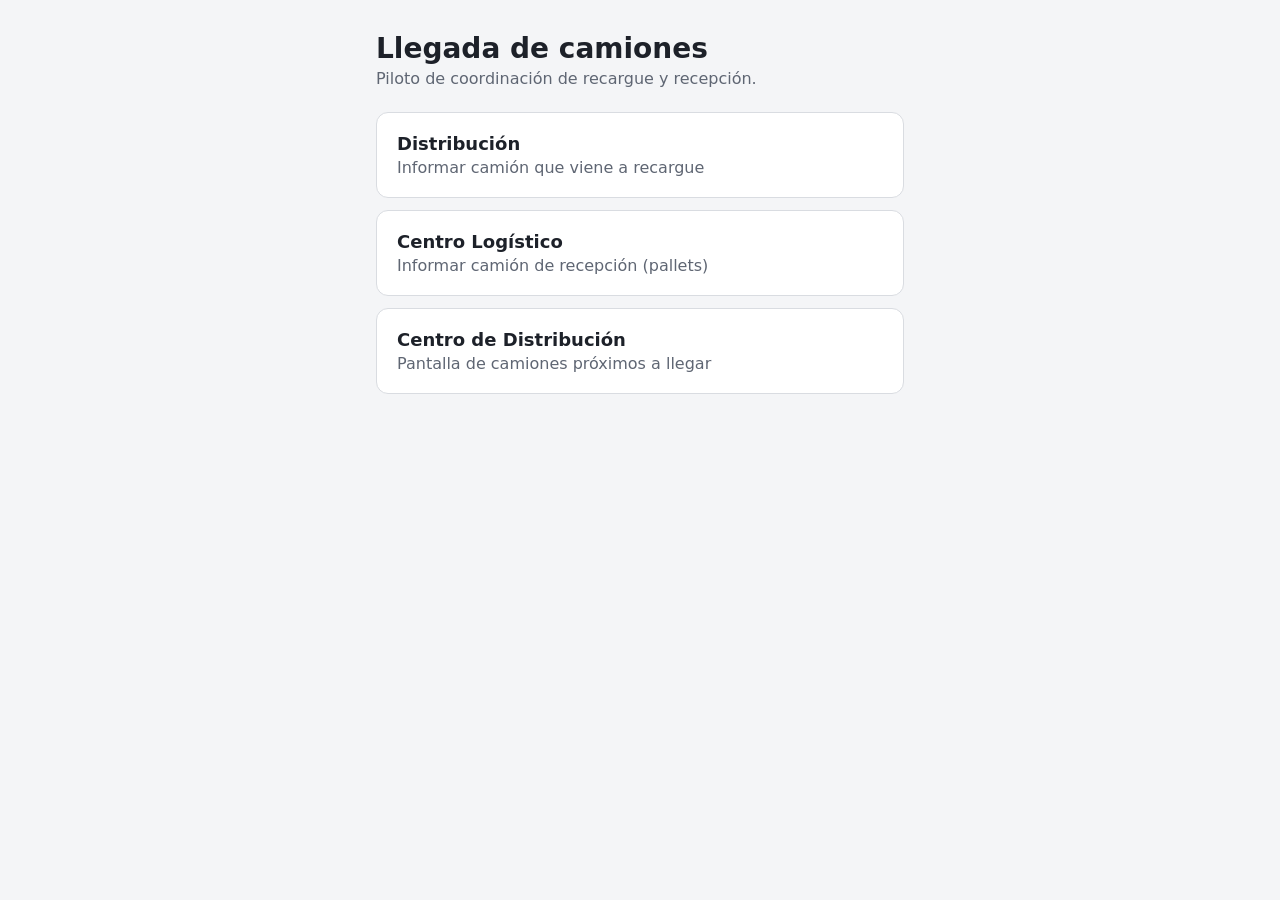
==== index.html @ 8b685a19 "commit inicial" ====
<!doctype html>
<html lang="es">
<head>
  <meta charset="utf-8" />
  <meta name="viewport" content="width=device-width, initial-scale=1" />
  <title>Llegada de camiones — Piloto</title>
  <link rel="stylesheet" href="css/styles.css" />
</head>
<body class="pagina-form">
  <main class="contenedor">
    <h1>Llegada de camiones</h1>
    <p class="sub">Piloto de coordinación de recargue y recepción.</p>
    <nav class="menu">
      <a href="distribucion.html"><strong>Distribución</strong><span>Informar camión que viene a recargue</span></a>
      <a href="cl.html"><strong>Centro Logístico</strong><span>Informar camión de recepción (pallets)</span></a>
      <a href="cd.html"><strong>Centro de Distribución</strong><span>Pantalla de camiones próximos a llegar</span></a>
    </nav>
  </main>
</body>
</html>
---- css/styles.css ----
:root {
  --fondo: #f4f5f7;
  --texto: #1d2129;
  --suave: #5f6673;
  --borde: #d9dce1;
  --primario: #1f5fbf;
  --ok: #1d7a46;
  --error: #b3261e;
  --pronto: #c77700;
  font-family: system-ui, -apple-system, "Segoe UI", Roboto, sans-serif;
}
* { box-sizing: border-box; }
body { margin: 0; color: var(--texto); background: var(--fondo); }

.aviso-demo {
  background: #fff3cd; color: #6b4e00; padding: 8px 16px; font-size: 14px; text-align: center;
  border-bottom: 1px solid #f0d78c;
}

/* ---------- Páginas de formulario ---------- */
.contenedor { max-width: 560px; margin: 0 auto; padding: 24px 16px 48px; }
h1 { margin: 8px 0 4px; font-size: 28px; }
h2 { font-size: 18px; margin: 32px 0 12px; }
.sub { color: var(--suave); margin: 0 0 24px; }
.volver { color: var(--suave); text-decoration: none; font-size: 14px; }

.menu { display: grid; gap: 12px; }
.menu a {
  display: block; padding: 20px; background: #fff; border: 1px solid var(--borde); border-radius: 12px;
  text-decoration: none; color: inherit;
}
.menu a:hover { border-color: var(--primario); }
.menu strong { display: block; font-size: 18px; margin-bottom: 4px; }
.menu span { color: var(--suave); }

.tarjeta-form { background: #fff; border: 1px solid var(--borde); border-radius: 12px; padding: 20px; display: grid; gap: 16px; }
label { display: grid; gap: 6px; font-weight: 600; font-size: 15px; }
input {
  font: inherit; font-weight: 400; font-size: 18px; padding: 12px; border: 1px solid var(--borde); border-radius: 8px;
}
input:focus { outline: 2px solid var(--primario); outline-offset: 1px; border-color: transparent; }
.nota { margin: 6px 0 0; color: var(--suave); font-size: 14px; }

button { font: inherit; cursor: pointer; border-radius: 10px; border: none; }
button:disabled { opacity: .5; cursor: progress; }
.boton-principal { background: var(--primario); color: #fff; font-size: 18px; font-weight: 600; padding: 14px; }

.mensaje { margin: 0; min-height: 1.4em; font-weight: 500; }
.mensaje.ok { color: var(--ok); }
.mensaje.error { color: var(--error); }
.mensaje.info { color: var(--suave); }

.lista { list-style: none; padding: 0; margin: 0; display: grid; gap: 8px; }
.lista li { background: #fff; border: 1px solid var(--borde); border-radius: 8px; padding: 10px 12px; display: flex; flex-wrap: wrap; gap: 4px; }
.lista .derecha { margin-left: auto; color: var(--suave); font-variant-numeric: tabular-nums; }
.vacio { color: var(--suave); }

/* ---------- Centro Logístico ---------- */
.botones { display: grid; grid-template-columns: repeat(auto-fit, minmax(180px, 1fr)); gap: 16px; margin-bottom: 24px; }
.boton-grande {
  background: var(--primario); color: #fff; font-size: 30px; font-weight: 700; padding: 48px 16px; border-radius: 16px;
}
.boton-grande:active { transform: scale(.98); }
.otro { display: flex; gap: 8px; margin-bottom: 16px; }
.otro input { flex: 1; }
.otro button { background: #fff; border: 1px solid var(--borde); padding: 0 20px; font-weight: 600; }

/* ---------- Pantalla CD ---------- */
.pantalla { background: #0f1419; color: #e8eaed; min-height: 100vh; }
.cabecera { display: flex; align-items: baseline; justify-content: space-between; padding: 20px 32px 0; }
.cabecera h1 { font-size: 36px; }
.reloj { font-size: 36px; font-variant-numeric: tabular-nums; color: #9aa0a6; }
.columnas { display: grid; grid-template-columns: 1fr 1fr; gap: 32px; padding: 16px 32px 32px; }
.columnas h2 { font-size: 26px; margin: 8px 0 16px; display: flex; align-items: center; gap: 12px; }
.contador { font-size: 18px; background: #2a3038; padding: 4px 12px; border-radius: 999px; color: #c4c7cc; }
.col { display: grid; gap: 12px; }
.tarjeta {
  display: flex; justify-content: space-between; align-items: center; gap: 16px;
  background: #1b2128; border-left: 8px solid #3c4450; border-radius: 10px; padding: 16px 20px;
}
.tarjeta .titulo { font-size: 30px; font-weight: 700; }
.tarjeta .detalle { font-size: 17px; color: #9aa0a6; margin-top: 2px; }
.tarjeta .tiempo { text-align: right; flex-shrink: 0; }
.tarjeta .faltan { font-size: 30px; font-weight: 700; font-variant-numeric: tabular-nums; }
.tarjeta.pronto { border-left-color: var(--pronto); }
.tarjeta.pronto .faltan { color: #ffb74d; }
.tarjeta.llegando { border-left-color: #2e9d5b; background: #17291f; }
.tarjeta.llegando .faltan { color: #6fdc98; }
.pantalla .vacio { color: #6b727c; font-size: 20px; }

@media (max-width: 800px) {
  .columnas { grid-template-columns: 1fr; padding: 16px; }
  .cabecera { padding: 16px 16px 0; }
}
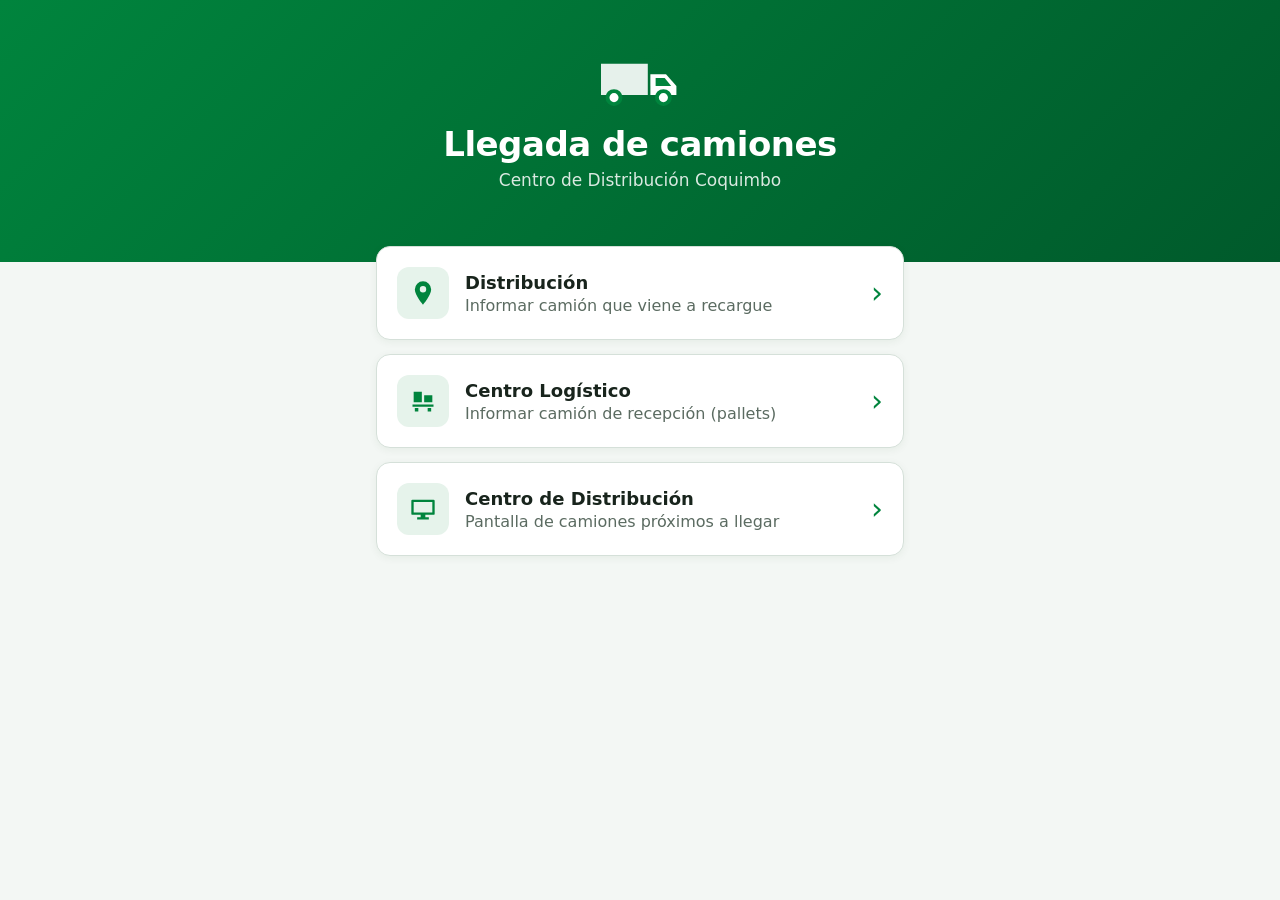
==== commit a9a1c995: "Colores verde/blanco, prefijo E- en camiones, modificar y eliminar avisos - Inicio rediseñado; se qu" ====
--- a/index.html
+++ b/index.html
@@ -3,17 +3,45 @@
 <head>
   <meta charset="utf-8" />
   <meta name="viewport" content="width=device-width, initial-scale=1" />
-  <title>Llegada de camiones — Piloto</title>
+  <title>Llegada de camiones — CD Coquimbo</title>
   <link rel="stylesheet" href="css/styles.css" />
 </head>
-<body class="pagina-form">
+<body class="inicio">
+  <header class="hero">
+    <svg class="hero-icono" viewBox="0 0 64 40" aria-hidden="true">
+      <path d="M2 6h36v24H2z" fill="currentColor" opacity=".9"/>
+      <path d="M40 14h12l8 9v7H40z" fill="currentColor"/>
+      <path d="M44 17h7l5 6H44z" fill="#00843d"/>
+      <circle cx="12" cy="32" r="5" fill="currentColor" stroke="#00843d" stroke-width="3"/>
+      <circle cx="50" cy="32" r="5" fill="currentColor" stroke="#00843d" stroke-width="3"/>
+    </svg>
+    <h1>Llegada de camiones</h1>
+    <p>Centro de Distribución Coquimbo</p>
+  </header>
+
   <main class="contenedor">
-    <h1>Llegada de camiones</h1>
-    <p class="sub">Piloto de coordinación de recargue y recepción.</p>
     <nav class="menu">
-      <a href="distribucion.html"><strong>Distribución</strong><span>Informar camión que viene a recargue</span></a>
-      <a href="cl.html"><strong>Centro Logístico</strong><span>Informar camión de recepción (pallets)</span></a>
-      <a href="cd.html"><strong>Centro de Distribución</strong><span>Pantalla de camiones próximos a llegar</span></a>
+      <a href="distribucion.html">
+        <span class="menu-icono" aria-hidden="true">
+          <svg viewBox="0 0 24 24"><path d="M12 2a7 7 0 0 0-7 7c0 5 7 13 7 13s7-8 7-13a7 7 0 0 0-7-7zm0 9.5A2.5 2.5 0 1 1 12 6a2.5 2.5 0 0 1 0 5.5z"/></svg>
+        </span>
+        <span class="menu-texto"><strong>Distribución</strong><span>Informar camión que viene a recargue</span></span>
+        <span class="flecha" aria-hidden="true">›</span>
+      </a>
+      <a href="cl.html">
+        <span class="menu-icono" aria-hidden="true">
+          <svg viewBox="0 0 24 24"><path d="M3 15h18v2H3zm2 3h3v3H5zm11 0h3v3h-3zM4 4h7v9H4zm9 3h7v6h-7z"/></svg>
+        </span>
+        <span class="menu-texto"><strong>Centro Logístico</strong><span>Informar camión de recepción (pallets)</span></span>
+        <span class="flecha" aria-hidden="true">›</span>
+      </a>
+      <a href="cd.html">
+        <span class="menu-icono" aria-hidden="true">
+          <svg viewBox="0 0 24 24"><path d="M3 4h18a1 1 0 0 1 1 1v11a1 1 0 0 1-1 1h-7v2h3v2H7v-2h3v-2H3a1 1 0 0 1-1-1V5a1 1 0 0 1 1-1zm1 2v9h16V6z"/></svg>
+        </span>
+        <span class="menu-texto"><strong>Centro de Distribución</strong><span>Pantalla de camiones próximos a llegar</span></span>
+        <span class="flecha" aria-hidden="true">›</span>
+      </a>
     </nav>
   </main>
 </body>
--- a/css/styles.css
+++ b/css/styles.css
@@ -1,12 +1,14 @@
 :root {
-  --fondo: #f4f5f7;
-  --texto: #1d2129;
-  --suave: #5f6673;
-  --borde: #d9dce1;
-  --primario: #1f5fbf;
-  --ok: #1d7a46;
+  --verde: #00843d;
+  --verde-oscuro: #005a2b;
+  --verde-claro: #e6f3eb;
+  --verde-borde: #b9dcc6;
+  --fondo: #f3f7f4;
+  --texto: #18241c;
+  --suave: #5b6b61;
+  --borde: #d5e0d9;
   --error: #b3261e;
-  --pronto: #c77700;
+  --pronto: #d98300;
   font-family: system-ui, -apple-system, "Segoe UI", Roboto, sans-serif;
 }
 * { box-sizing: border-box; }
@@ -17,78 +19,139 @@
   border-bottom: 1px solid #f0d78c;
 }
 
+/* ---------- Inicio ---------- */
+.hero {
+  background: linear-gradient(135deg, var(--verde) 0%, var(--verde-oscuro) 100%);
+  color: #fff; text-align: center; padding: 56px 16px 72px;
+}
+.hero h1 { margin: 12px 0 6px; font-size: 34px; letter-spacing: -.5px; }
+.hero p { margin: 0; opacity: .85; font-size: 17px; }
+.hero-icono { width: 84px; height: 52px; color: #fff; }
+.inicio .contenedor { margin-top: -40px; }
+
+.menu { display: grid; gap: 14px; }
+.menu a {
+  display: flex; align-items: center; gap: 16px; padding: 20px; background: #fff;
+  border: 1px solid var(--borde); border-radius: 14px; text-decoration: none; color: inherit;
+  box-shadow: 0 2px 8px rgba(0, 60, 25, .06); transition: transform .12s, box-shadow .12s, border-color .12s;
+}
+.menu a:hover { border-color: var(--verde); box-shadow: 0 6px 18px rgba(0, 90, 43, .14); transform: translateY(-1px); }
+.menu-icono {
+  flex-shrink: 0; width: 52px; height: 52px; border-radius: 12px; background: var(--verde-claro);
+  display: grid; place-items: center;
+}
+.menu-icono svg { width: 28px; height: 28px; fill: var(--verde); }
+.menu-texto { flex: 1; }
+.menu strong { display: block; font-size: 18px; margin-bottom: 3px; }
+.menu-texto span { color: var(--suave); }
+.flecha { font-size: 30px; color: var(--verde); line-height: 1; }
+
 /* ---------- Páginas de formulario ---------- */
+.barra { background: var(--verde); padding: 12px 16px; }
+.barra a { color: #fff; text-decoration: none; font-weight: 600; font-size: 15px; }
+.barra a:hover { text-decoration: underline; }
 .contenedor { max-width: 560px; margin: 0 auto; padding: 24px 16px 48px; }
 h1 { margin: 8px 0 4px; font-size: 28px; }
+.pagina-form h1 { color: var(--verde-oscuro); }
 h2 { font-size: 18px; margin: 32px 0 12px; }
 .sub { color: var(--suave); margin: 0 0 24px; }
-.volver { color: var(--suave); text-decoration: none; font-size: 14px; }
-
-.menu { display: grid; gap: 12px; }
-.menu a {
-  display: block; padding: 20px; background: #fff; border: 1px solid var(--borde); border-radius: 12px;
-  text-decoration: none; color: inherit;
-}
-.menu a:hover { border-color: var(--primario); }
-.menu strong { display: block; font-size: 18px; margin-bottom: 4px; }
-.menu span { color: var(--suave); }
 
 .tarjeta-form { background: #fff; border: 1px solid var(--borde); border-radius: 12px; padding: 20px; display: grid; gap: 16px; }
 label { display: grid; gap: 6px; font-weight: 600; font-size: 15px; }
+.campo { display: grid; gap: 6px; }
+.campo > label { display: block; }
 input {
   font: inherit; font-weight: 400; font-size: 18px; padding: 12px; border: 1px solid var(--borde); border-radius: 8px;
+  background: #fff; width: 100%;
 }
-input:focus { outline: 2px solid var(--primario); outline-offset: 1px; border-color: transparent; }
+input:focus { outline: 2px solid var(--verde); outline-offset: 1px; border-color: transparent; }
 .nota { margin: 6px 0 0; color: var(--suave); font-size: 14px; }
+
+.con-prefijo { display: flex; align-items: stretch; }
+.con-prefijo .prefijo {
+  display: grid; place-items: center; padding: 0 14px; font-size: 18px; font-weight: 700;
+  background: var(--verde-claro); color: var(--verde-oscuro);
+  border: 1px solid var(--borde); border-right: none; border-radius: 8px 0 0 8px;
+}
+.con-prefijo input { border-radius: 0 8px 8px 0; flex: 1; min-width: 0; }
+
+.fila { display: flex; gap: 8px; }
+.fila input { flex: 1; min-width: 0; }
+.mapa { height: 320px; border-radius: 8px; border: 1px solid var(--borde); margin-top: 4px; z-index: 0; }
 
 button { font: inherit; cursor: pointer; border-radius: 10px; border: none; }
 button:disabled { opacity: .5; cursor: progress; }
-.boton-principal { background: var(--primario); color: #fff; font-size: 18px; font-weight: 600; padding: 14px; }
+.boton-principal { background: var(--verde); color: #fff; font-size: 18px; font-weight: 600; padding: 14px; }
+.boton-principal:hover { background: var(--verde-oscuro); }
+.boton-secundario { background: #fff; border: 1px solid var(--borde); padding: 0 18px; font-weight: 600; color: var(--verde-oscuro); }
+.boton-chico {
+  background: #fff; border: 1px solid var(--borde); padding: 6px 12px; font-size: 14px; font-weight: 600;
+  color: var(--verde-oscuro); border-radius: 8px;
+}
+.boton-chico:hover { border-color: var(--verde); }
+.boton-chico.primario { background: var(--verde); border-color: var(--verde); color: #fff; }
+.boton-chico.peligro { color: var(--error); }
+.boton-chico.peligro:hover { border-color: var(--error); }
 
 .mensaje { margin: 0; min-height: 1.4em; font-weight: 500; }
-.mensaje.ok { color: var(--ok); }
+.mensaje.ok { color: var(--verde); }
 .mensaje.error { color: var(--error); }
 .mensaje.info { color: var(--suave); }
 
+/* Lista de avisos con Modificar / Eliminar */
 .lista { list-style: none; padding: 0; margin: 0; display: grid; gap: 8px; }
-.lista li { background: #fff; border: 1px solid var(--borde); border-radius: 8px; padding: 10px 12px; display: flex; flex-wrap: wrap; gap: 4px; }
-.lista .derecha { margin-left: auto; color: var(--suave); font-variant-numeric: tabular-nums; }
+.lista li { background: #fff; border: 1px solid var(--borde); border-radius: 10px; padding: 12px 14px; }
+.lista li.aviso { display: flex; align-items: center; gap: 12px; flex-wrap: wrap; border-left: 4px solid var(--verde); }
+.lista .info { flex: 1; min-width: 200px; display: grid; gap: 2px; }
+.lista .info strong { font-size: 17px; }
+.lista .detalle { color: var(--suave); font-size: 14px; }
+.lista .acciones, .editor .acciones { display: flex; gap: 6px; flex-wrap: wrap; }
+.lista li.editando { border-color: var(--verde); background: var(--verde-claro); }
+.editor { display: grid; gap: 10px; }
+.editor label { font-size: 14px; }
+.editor input { font-size: 16px; padding: 8px 10px; }
+.editor .con-prefijo .prefijo { font-size: 16px; padding: 0 10px; }
 .vacio { color: var(--suave); }
 
 /* ---------- Centro Logístico ---------- */
-.botones { display: grid; grid-template-columns: repeat(auto-fit, minmax(180px, 1fr)); gap: 16px; margin-bottom: 24px; }
+.botones { display: grid; grid-template-columns: repeat(auto-fit, minmax(180px, 1fr)); gap: 16px; margin-bottom: 16px; }
 .boton-grande {
-  background: var(--primario); color: #fff; font-size: 30px; font-weight: 700; padding: 48px 16px; border-radius: 16px;
+  background: var(--verde); color: #fff; font-size: 30px; font-weight: 700; padding: 48px 16px; border-radius: 16px;
+  box-shadow: 0 4px 12px rgba(0, 90, 43, .2);
 }
+.boton-grande:hover { background: var(--verde-oscuro); }
 .boton-grande:active { transform: scale(.98); }
-.otro { display: flex; gap: 8px; margin-bottom: 16px; }
-.otro input { flex: 1; }
-.otro button { background: #fff; border: 1px solid var(--borde); padding: 0 20px; font-weight: 600; }
 
 /* ---------- Pantalla CD ---------- */
-.pantalla { background: #0f1419; color: #e8eaed; min-height: 100vh; }
-.cabecera { display: flex; align-items: baseline; justify-content: space-between; padding: 20px 32px 0; }
-.cabecera h1 { font-size: 36px; }
-.reloj { font-size: 36px; font-variant-numeric: tabular-nums; color: #9aa0a6; }
-.columnas { display: grid; grid-template-columns: 1fr 1fr; gap: 32px; padding: 16px 32px 32px; }
-.columnas h2 { font-size: 26px; margin: 8px 0 16px; display: flex; align-items: center; gap: 12px; }
-.contador { font-size: 18px; background: #2a3038; padding: 4px 12px; border-radius: 999px; color: #c4c7cc; }
+.pantalla { background: var(--fondo); min-height: 100vh; }
+.cabecera {
+  display: flex; align-items: center; justify-content: space-between; padding: 18px 32px;
+  background: linear-gradient(135deg, var(--verde) 0%, var(--verde-oscuro) 100%); color: #fff;
+}
+.cabecera h1 { font-size: 34px; margin: 0; }
+.reloj { font-size: 34px; font-weight: 600; font-variant-numeric: tabular-nums; }
+.columnas { display: grid; grid-template-columns: 1fr 1fr; gap: 32px; padding: 24px 32px 32px; }
+.columnas h2 { font-size: 26px; margin: 0 0 16px; display: flex; align-items: center; gap: 12px; color: var(--verde-oscuro); }
+.contador { font-size: 18px; background: var(--verde); color: #fff; padding: 4px 14px; border-radius: 999px; }
 .col { display: grid; gap: 12px; }
 .tarjeta {
   display: flex; justify-content: space-between; align-items: center; gap: 16px;
-  background: #1b2128; border-left: 8px solid #3c4450; border-radius: 10px; padding: 16px 20px;
+  background: #fff; border: 1px solid var(--borde); border-left: 10px solid var(--verde-borde);
+  border-radius: 12px; padding: 16px 20px; box-shadow: 0 2px 8px rgba(0, 60, 25, .06);
 }
-.tarjeta .titulo { font-size: 30px; font-weight: 700; }
-.tarjeta .detalle { font-size: 17px; color: #9aa0a6; margin-top: 2px; }
+.tarjeta .titulo { font-size: 32px; font-weight: 800; color: var(--texto); }
+.tarjeta .detalle { font-size: 17px; color: var(--suave); margin-top: 2px; }
 .tarjeta .tiempo { text-align: right; flex-shrink: 0; }
-.tarjeta .faltan { font-size: 30px; font-weight: 700; font-variant-numeric: tabular-nums; }
+.tarjeta .faltan { font-size: 32px; font-weight: 800; font-variant-numeric: tabular-nums; color: var(--verde-oscuro); }
 .tarjeta.pronto { border-left-color: var(--pronto); }
-.tarjeta.pronto .faltan { color: #ffb74d; }
-.tarjeta.llegando { border-left-color: #2e9d5b; background: #17291f; }
-.tarjeta.llegando .faltan { color: #6fdc98; }
-.pantalla .vacio { color: #6b727c; font-size: 20px; }
+.tarjeta.pronto .faltan { color: var(--pronto); }
+.tarjeta.llegando { background: var(--verde); border-color: var(--verde); border-left-color: var(--verde-oscuro); }
+.tarjeta.llegando .titulo, .tarjeta.llegando .faltan { color: #fff; }
+.tarjeta.llegando .detalle { color: rgba(255, 255, 255, .85); }
+.pantalla .vacio { color: var(--suave); font-size: 20px; }
 
 @media (max-width: 800px) {
   .columnas { grid-template-columns: 1fr; padding: 16px; }
-  .cabecera { padding: 16px 16px 0; }
+  .cabecera { padding: 14px 16px; }
+  .cabecera h1, .reloj { font-size: 24px; }
 }
